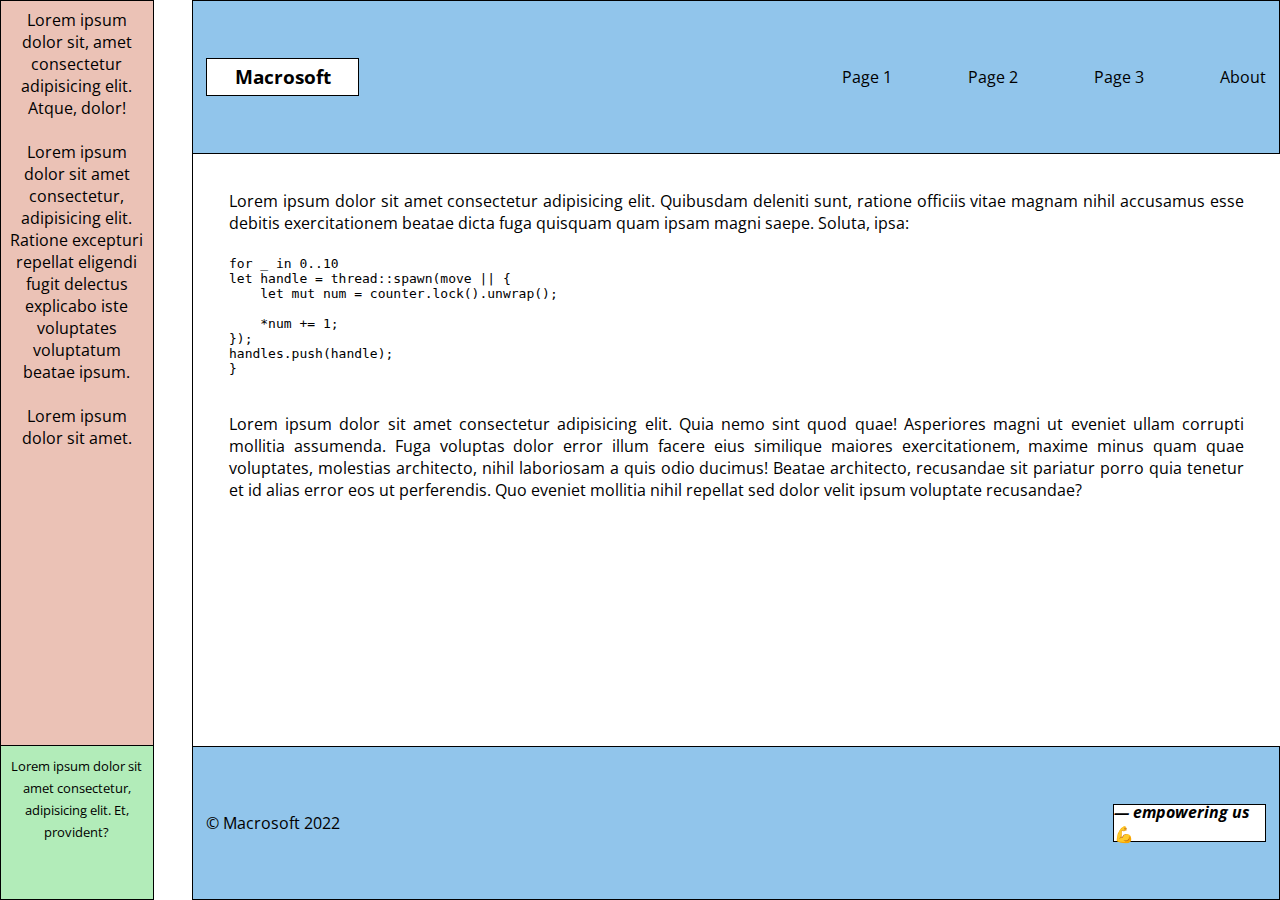
==== index-proto/indexB.html @ 3b9121ba "feat: lab2 add grid layout for B" ====
<!DOCTYPE html>
<html lang="en">

<head>
    <meta charset="UTF-8" />
    <meta http-equiv="X-UA-Compatible" content="IE=edge" />
    <meta name="viewport" content="width=device-width, initial-scale=1.0" />
    <title>LAB 1 | Var 15 | Web Technologies</title>
    <link rel="stylesheet" href="../src/style-proto/styleB.css" />
</head>

<body>
    <section class="aside">
        <p>
            Lorem ipsum dolor sit, amet consectetur adipisicing elit. Atque,
            dolor!
        </p>
        <br />
        <p>
            Lorem ipsum dolor sit amet consectetur, adipisicing elit. Ratione
            excepturi repellat eligendi fugit delectus explicabo iste voluptates
            voluptatum beatae ipsum.
        </p>
        <br>
        <p>Lorem ipsum dolor sit amet.</p>
    </section>
    <section class="aside">
        <small>
            Lorem ipsum dolor sit amet consectetur, adipisicing elit. Et, provident?
        </small>
    </section>
    <header>
        <nav>
            <a href="/" class="top-logo center--flex">
                <h3>Macrosoft</h3>
            </a>
            <ul class="navbar">
                <li>
                    <a href="../public/pages/page1.html">Page 1</a>
                </li>
                <li>
                    <a href="../public/pages/page2.html">Page 2</a>
                </li>
                <li>
                    <a href="../public//pages/page3.html">Page 3</a>
                </li>
                <li>
                    <a href="../public/pages/about.html">About</a>
                </li>
            </ul>
        </nav>
    </header>
    <article class="center--table">
        <p>
            Lorem ipsum dolor sit amet consectetur adipisicing elit. Quibusdam
            deleniti sunt, ratione officiis vitae magnam nihil accusamus esse
            debitis exercitationem beatae dicta fuga quisquam quam ipsam magni
            saepe. Soluta, ipsa:
        </p>
        <br />
        <pre>
for _ in 0..10
let handle = thread::spawn(move || {
    let mut num = counter.lock().unwrap();

    *num += 1;
});
handles.push(handle);
}
        </pre>
        <br />
        <p>
            Lorem ipsum dolor sit amet consectetur adipisicing elit. Quia nemo
            sint quod quae! Asperiores magni ut eveniet ullam corrupti mollitia
            assumenda. Fuga voluptas dolor error illum facere eius similique
            maiores exercitationem, maxime minus quam quae voluptates, molestias
            architecto, nihil laboriosam a quis odio ducimus! Beatae architecto,
            recusandae sit pariatur porro quia tenetur et id alias error eos ut
            perferendis. Quo eveniet mollitia nihil repellat sed dolor velit ipsum
            voluptate recusandae?
        </p>
    </article>
    <footer>
        <p>© Macrosoft 2022</p>
        <div class="bottom-logo center--flex">
            <h4><em>— empowering us</em> 💪</h4>
        </div>
    </footer>
</body>

</html>
---- src/style-proto/styleB.css ----
@import url('https://fonts.googleapis.com/css2?family=Open+Sans:ital,wght@0,300;0,400;0,500;0,600;0,700;1,300;1,400;1,500;1,600;1,700&display=swap');

/* Reset default values */
* {
    margin: 0;
    padding: 0;
    box-sizing: border-box;
}

/* Global variables */
:root {
    --blockWidth: 16vw;
    --mainMargin: calc(var(--blockWidth) / 4);

    --red: rgb(235, 194, 182);
    --green: rgb(178, 236, 185);
    --blue: rgb(145, 197, 235);
}

@media screen and (min-width: 1024px) {
    :root {
        --blockWidth: 12vw;
    }
}

html {
    font-family: 'Open Sans', sans-serif;
}

body {
    width: 100vw;
    height: 100vh;
    display: grid;
    grid-template-columns: [aside] var(--blockWidth) [main] auto;
    grid-template-rows: [nav] var(--blockWidth) [main] auto [footer] var(--blockWidth);
    column-gap: var(--mainMargin);
}

nav,
aside,
article,
footer {
    display: block;
}

li:not(ol>li) {
    list-style: none;
}

a {
    color: black;
    text-decoration: none;
}

.aside {
    padding: 8px;
    background-color: var(--red);
    border: 1px solid black;
    text-align: center;
}

.aside:nth-of-type(1) {
    grid-column: 1 / 1;
    grid-row: 1 / span 2;
}

.aside:nth-of-type(2) {
    grid-column: 1 / 1;
    grid-row: 3 / 3;
    background-color: var(--green);
    border-top: none;
}

header {
    grid-row: 1 / 1;
    padding: calc(var(--mainMargin) / 3);
    background-color: var(--blue);
    border: 1px solid black;
}

nav {
    height: 100%;
    display: flex;
    justify-content: space-between;
    align-items: center;
}

.top-logo {
    width: var(--blockWidth);
    height: var(--mainMargin);
    background-color: #fff;
    border: 1px solid black;
}

.top-logo:hover {
    opacity: 0.8;
}

.navbar {
    width: 40%;
    display: flex;
    justify-content: space-between;
    float: right;
}

article {
    grid-row: 2 / 3;
    padding: 36px;
    background-color: transparent;
    border-left: 1px solid black;
}

article p {
    text-align: justify;
}

footer {
    grid-row: 3 / 4;
    padding: calc(var(--mainMargin) / 3);
    display: flex;
    justify-content: space-between;
    align-items: center;
    background-color: var(--blue);
    border: 1px solid black;
}

.bottom-logo {
    width: var(--blockWidth);
    height: var(--mainMargin);
    background-color: #fff;
    border: 1px solid black;
}

.center--flex {
    display: flex;
    justify-content: center;
    align-items: center;
}

.d-col {
    flex-direction: column;
}
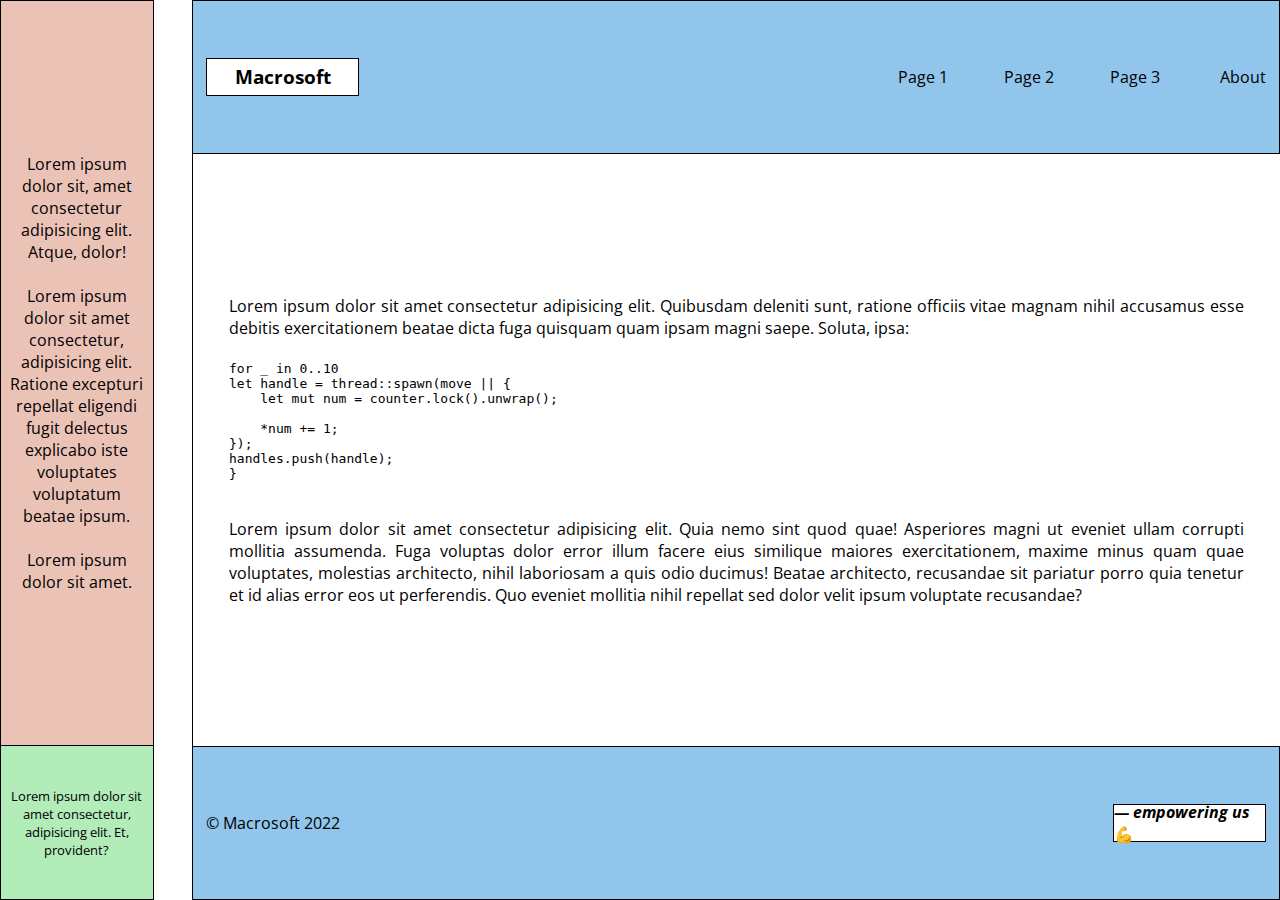
==== commit 12afb9c9: "feat: grid indexB - done" ====
--- a/index-proto/indexB.html
+++ b/index-proto/indexB.html
@@ -10,7 +10,7 @@
 </head>
 
 <body>
-    <section class="aside">
+    <section class="aside center--grid">
         <p>
             Lorem ipsum dolor sit, amet consectetur adipisicing elit. Atque,
             dolor!
@@ -24,33 +24,31 @@
         <br>
         <p>Lorem ipsum dolor sit amet.</p>
     </section>
-    <section class="aside">
+    <section class="aside center--grid">
         <small>
             Lorem ipsum dolor sit amet consectetur, adipisicing elit. Et, provident?
         </small>
     </section>
     <header>
-        <nav>
-            <a href="/" class="top-logo center--flex">
-                <h3>Macrosoft</h3>
-            </a>
-            <ul class="navbar">
-                <li>
-                    <a href="../public/pages/page1.html">Page 1</a>
-                </li>
-                <li>
-                    <a href="../public/pages/page2.html">Page 2</a>
-                </li>
-                <li>
-                    <a href="../public//pages/page3.html">Page 3</a>
-                </li>
-                <li>
-                    <a href="../public/pages/about.html">About</a>
-                </li>
-            </ul>
-        </nav>
+        <a href="/" class="top-logo center--grid">
+            <h3>Macrosoft</h3>
+        </a>
+        <ul class="navbar">
+            <li>
+                <a href="../public/pages/page1.html">Page 1</a>
+            </li>
+            <li>
+                <a href="../public/pages/page2.html">Page 2</a>
+            </li>
+            <li>
+                <a href="../public//pages/page3.html">Page 3</a>
+            </li>
+            <li>
+                <a href="../public/pages/about.html">About</a>
+            </li>
+        </ul>
     </header>
-    <article class="center--table">
+    <article class="center--grid">
         <p>
             Lorem ipsum dolor sit amet consectetur adipisicing elit. Quibusdam
             deleniti sunt, ratione officiis vitae magnam nihil accusamus esse
@@ -82,7 +80,7 @@
     </article>
     <footer>
         <p>© Macrosoft 2022</p>
-        <div class="bottom-logo center--flex">
+        <div class="bottom-logo center--grid">
             <h4><em>— empowering us</em> 💪</h4>
         </div>
     </footer>
--- a/src/style-proto/styleB.css
+++ b/src/style-proto/styleB.css
@@ -76,17 +76,13 @@
     padding: calc(var(--mainMargin) / 3);
     background-color: var(--blue);
     border: 1px solid black;
-}
-
-nav {
-    height: 100%;
-    display: flex;
-    justify-content: space-between;
-    align-items: center;
+    display: grid;
+    grid-template-columns: [start] var(--blockWidth) [gap] auto [end] 40%;
+    align-content: center;
 }
 
 .top-logo {
-    width: var(--blockWidth);
+    grid-column: 1 / 1;
     height: var(--mainMargin);
     background-color: #fff;
     border: 1px solid black;
@@ -97,10 +93,14 @@
 }
 
 .navbar {
-    width: 40%;
-    display: flex;
-    justify-content: space-between;
-    float: right;
+    grid-column: 3 / 3;
+    display: grid;
+    grid-template-columns: 25% 25% 25% 25%;
+}
+
+.navbar li {
+    align-self: center;
+    justify-self: end;
 }
 
 article {
@@ -117,26 +117,27 @@
 footer {
     grid-row: 3 / 4;
     padding: calc(var(--mainMargin) / 3);
-    display: flex;
-    justify-content: space-between;
-    align-items: center;
     background-color: var(--blue);
     border: 1px solid black;
+    display: grid;
+    grid-template-columns: [start] var(--blockWidth) [gap] auto [end] var(--blockWidth);
+    align-content: center;
+}
+
+footer p {
+    grid-column: 1 / 1;
+    align-self: center;
 }
 
 .bottom-logo {
-    width: var(--blockWidth);
+    grid-column: 3 / 3;
     height: var(--mainMargin);
     background-color: #fff;
     border: 1px solid black;
 }
 
-.center--flex {
-    display: flex;
+.center--grid {
+    display: grid;
     justify-content: center;
-    align-items: center;
-}
-
-.d-col {
-    flex-direction: column;
+    align-content: center;
 }